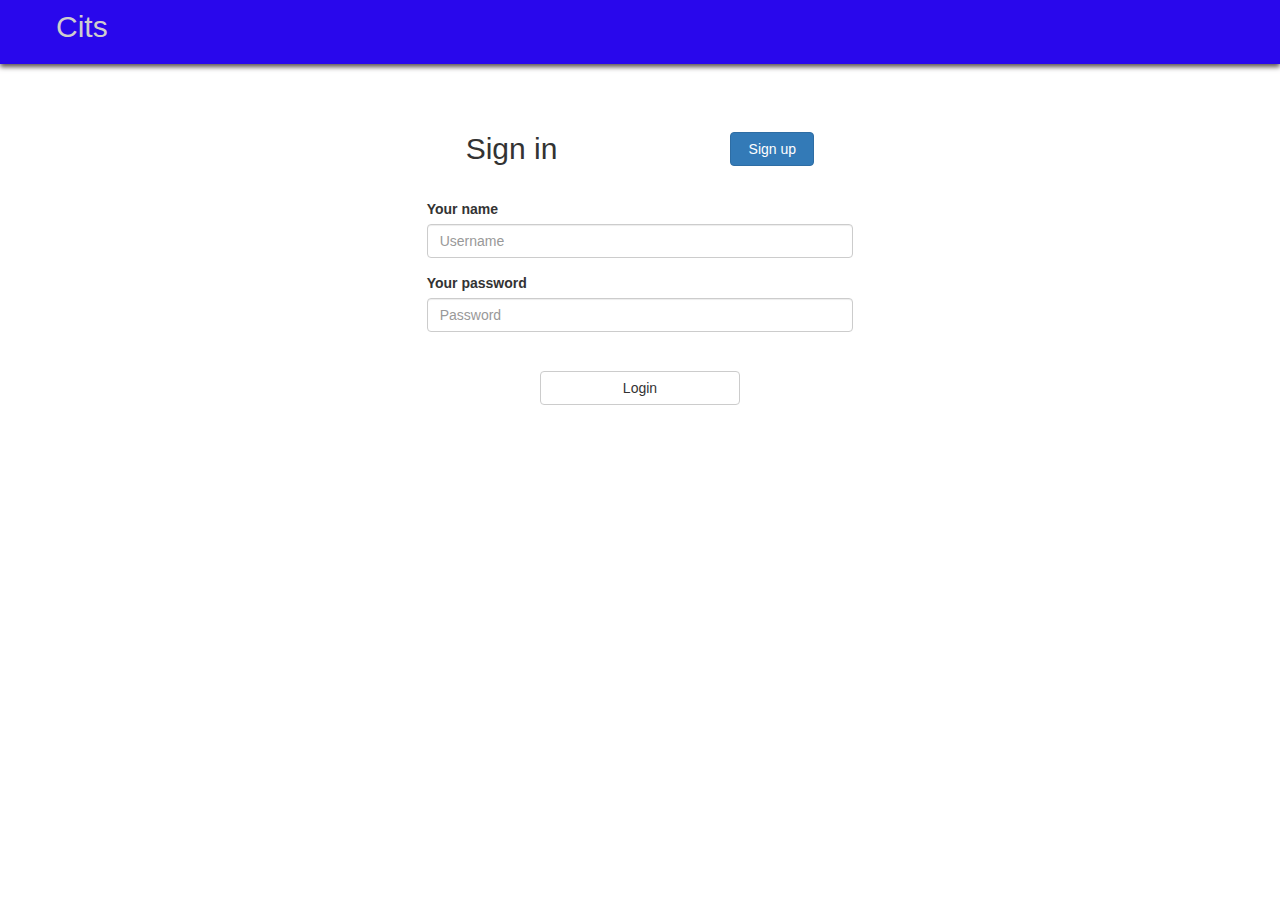
==== frontend/pages/index.html @ f4791c85 "Modify some codes" ====
<!DOCTYPE html>
<html>

<head>
    <script src="https://cdn.staticfile.org/jquery/1.10.2/jquery.min.js"></script>
    <link rel="stylesheet" type="text/css" href="../static/css/main.css">
    <link rel="stylesheet" href="https://cdn.jsdelivr.net/npm/bootstrap@3.3.7/dist/css/bootstrap.min.css"
        integrity="sha384-BVYiiSIFeK1dGmJRAkycuHAHRg32OmUcww7on3RYdg4Va+PmSTsz/K68vbdEjh4u" crossorigin="anonymous">
</head>

<body>
    <div class="nav">
        <div>
            <h2>
                <a href="./index.html">Cits</a>
            </h2>
            <div class="menu">
                <ul>
                    <li>
                        <h3 id="user"></h3>
                    </li>
                    <li>
                        <input class="btn" type="button" value="Logout" onclick="logout(event)" />
                    </li>
                </ul>
            </div>
        </div>
    </div>
    <div style="display:flex;">
        <div class="cus-container col-xs-10 col-sm-8 col-md-8 col-lg-8">
            <h3 class="center">Courses</h3>
            <p class="center">Please start studying</p>
            <div class="center">
                <table style="margin: 0 auto;" id="units">
                    <tr>
                        <th width="100px">Course ID</th>
                        <th width="300px">Course Name</th>
                        <th width="300px">Operation</th>
                    </tr>
                </table>
            </div>
        </div>
    </div>
</body>
<script type="text/javascript" src="../static/js/checkLogin.js"></script>
<script type="text/javascript" src="../static/js/index.js"></script>

</html>
---- frontend/static/css/main.css ----
html, body {
    font-family: "Lato", serif;
    margin: 0;
    padding: 0;
}

.center {
    text-align: center;
}

.content {
    margin: 24px;
}

.nav{
    height: 64px;
    line-height: 64px;
	background: rgb(41, 7, 236);
	width: 100%;
	box-shadow: 0px 3px 5px #5c5252;
	text-indent: 2em;
    color: rgb(207, 205, 205);
}

.nav h2{
    margin: 0;
    display: inline-block;
} 
.nav h2 a {
    color: rgb(207, 205, 205);
    text-decoration: none;
}

.menu {
    display: inline-block;
    position: absolute;
    right: 40px;
}

.menu ul {
    display: flex;
    margin: 0;
    list-style: none;
}

.menu ul a {
    color: #fff;
    text-decoration: none;
}

.menu ul .btn {
    margin: 0;
}

.btn {
    text-decoration: none;
    color: #fff;
    background: rgb(64, 64, 241);
    padding: 8px 16px;
    border-radius: 4px;
    margin: 24px auto;
    display: block;
    width: 84px;
}

.canvas {
  text-align: center;
  background: black;
  position: relative;
}

.tabs {
    display: flex;
    justify-content: center;
    align-items: center;
    list-style: none;
}

.tabs li {
    width: 80px;
    padding: 8px 16px;
}

.curtab {
    background-Color: #FFFFFF;
    cursor: hand;
    border-bottom: 1 solid #ffffff;
    color: #07519A;
    font-size:10.5pt;
    font-weight: bold;
}

.notab {
    background-Color: #EBF3FB;
    cursor: hand;
    color: #07519A;
    font-size:10.5pt;
}

.topTenContainer {
    margin: 0 40px;
}

.cus-container {
    margin: 24px auto;
}
.title {
	margin: 24px;
}

.title h2 {
	display: inline-block;
}

#error {
    color: red;
}

.sign-up-btn {
	float: right;
	margin-top: 20px;
}

.loginBtn {
	text-align: center;
}

.loginBtn button {
	width: 200px;
}

input[type=text] {
	display: inline-block;
	padding: 5px 5px;
	width: 50%;
	margin-top: 1%;
	font-size: 15px;
	border-radius: 13px;
	border-color: transparent;
	margin-bottom: 1%;
}

hr {
	border: none;
	height: 1px;
	background-color: darkslategray;
}

#add.btn{
    margin: 0;
}

.cusButton {
    margin: 0 12px;
}

.edit, .delete {
	width: 80px;
	height: 30px;
	border: 0 none transparent;
	margin: 5px;
}

.back {
    position: absolute;
    top: 24px;
    font-size: 16px;
}
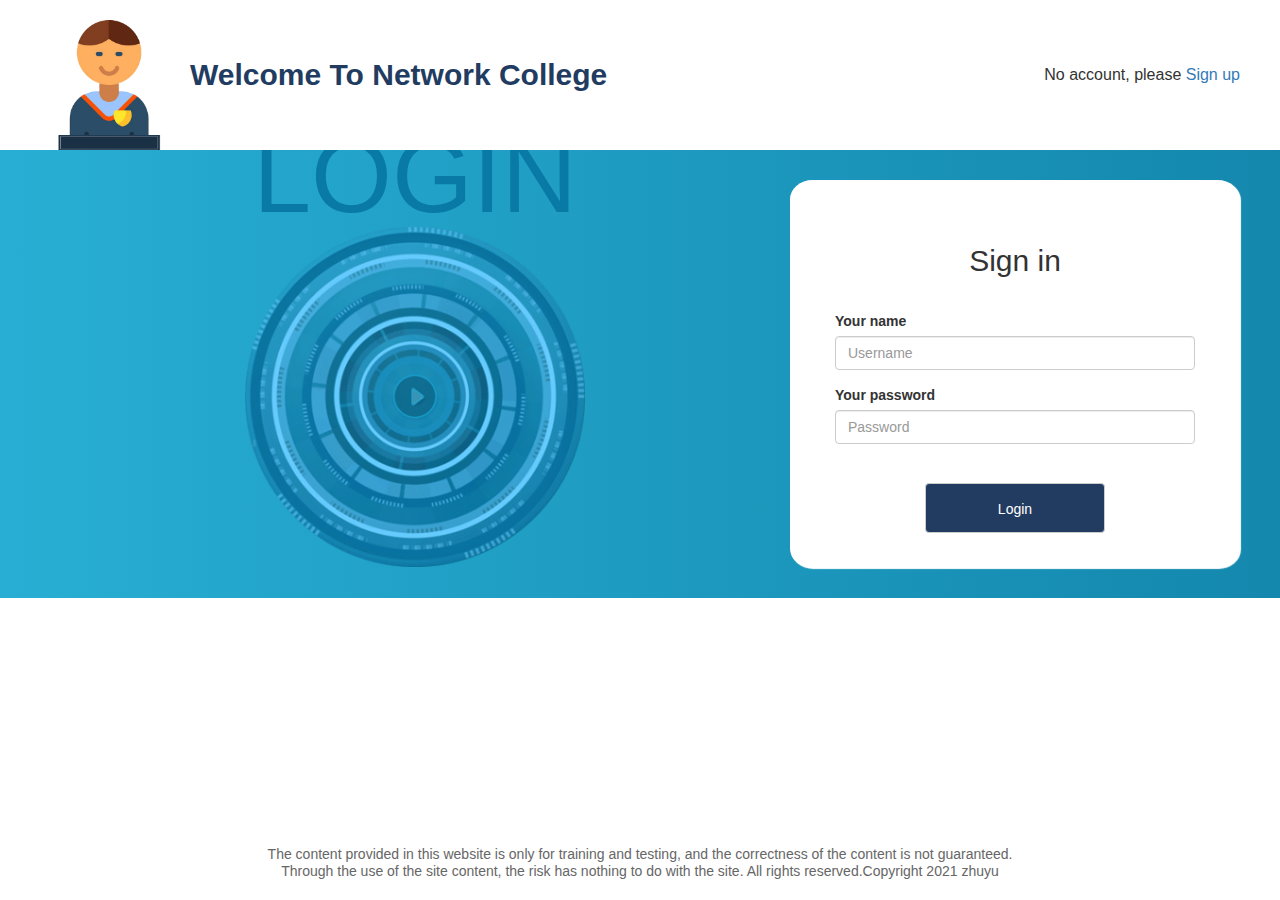
==== commit 2bf09f25: "index" ====
--- a/frontend/pages/index.html
+++ b/frontend/pages/index.html
@@ -4,13 +4,22 @@
 <head>
     <script src="https://cdn.staticfile.org/jquery/1.10.2/jquery.min.js"></script>
     <link rel="stylesheet" type="text/css" href="../static/css/main.css">
+    <link rel="stylesheet" type="text/css" href="../static/css/index.css">
+    <link rel="stylesheet" type="text/css" href="../static/css/base.css">
     <link rel="stylesheet" href="https://cdn.jsdelivr.net/npm/bootstrap@3.3.7/dist/css/bootstrap.min.css"
         integrity="sha384-BVYiiSIFeK1dGmJRAkycuHAHRg32OmUcww7on3RYdg4Va+PmSTsz/K68vbdEjh4u" crossorigin="anonymous">
 </head>
 
 <body>
-    <div class="nav">
-        <div>
+    <div class="top_box">
+        <div class="top">
+            <em>Hello,</em>
+            <span id="user"></span> 
+            <i>|</i>       
+            <input class="logout" type="button" value="Logout" onclick="logout(event)" />
+        </div>
+
+        <!-- <div>
             <h2>
                 <a href="./index.html">Cits</a>
             </h2>
@@ -24,14 +33,176 @@
                     </li>
                 </ul>
             </div>
-        </div>
-    </div>
-    <div style="display:flex;">
+        </div> -->
+    </div>
+    <div class="header_box">
+        <div class="header">
+            Welcome To Network College
+        </div>
+        <div class="menu_box">
+            <ul>
+                <li class="on"><a href="./index.html">home</a></li>
+                <li><a href="./info.html">test</a></li>
+                <li><a href="./aboutMe.html">achievement</a></li>
+                <li><a href="./register.html">sign up</a></li>
+            </ul>
+        </div>
+    </div> 
+    <div class="main">
+        <div class="banner" id="banner">
+            <ul id="pic">        
+                <li><a href="./index.html"><img src="../pages/img/03.jpg" alt=""></a></li>
+                <li><a href="./info.html"><img src="../pages/img/02.jpg" alt=""></a></li>
+                <li><a href="./aboutMe.html"><img src="../pages/img/01.jpg" alt=""></a></li>
+            </ul>
+            <ol id="list">
+                <li class="on"></li>
+                <li></li>
+                <li></li>
+            </ol>
+        </div>  
+    </div>
+    <div class="courses_box">
+        <div class="flex-container">
+            <div class="courses cus-container col-xs-10 col-sm-8 col-md-8 col-lg-8">
+                <h3>Courses</h3>
+                <p>Please start studying</p>
+                <div class="center">
+                    <table class="units-table" id="units">
+                        <tr>
+                            <th width="200px">Course ID</th>
+                            <th width="400px">Course Name</th>
+                            <th width="400px">Operation</th>
+                        </tr>
+                    </table>
+                </div>
+                <!-- <div class="courses_bg">
+                    <div class="">courese</div>
+                </div> -->
+            </div>
+        </div>
+
+    </div>
+    <div class="aboutus_box">
+        <div class="aboutus">
+            <div class="aboutus_top">                
+                <h3>About Us</h3>
+                <p>In Network College,you can find all the website building tutorials you need.From basic HTML to CSS, and even advanced HTML5,CSS3,XML,and Ajax.Are you ready?
+                </p>
+            </div>
+            <div class="aboutus_list">
+                <span></span>
+               <h2>Complete website technical reference manual</h2> 
+               <p>Our reference manual covers all aspects of website technology.
+                <br>Including W3C standard technology: HTML, CSS, XML. And other technologies, such as JavaScript, XML, Ajax, etc.</p>
+            </div>
+            <div class="aboutus_list">
+                <span class="list2"></span>
+               <h2>Online case testing tool</h2> 
+               <p>At Network College, we provide many examples.
+                <br>By using our online test, you can learn a lot about website building.</p>
+            </div>
+            <div class="aboutus_list">
+                <span class="list3"></span>
+               <h2>Quick and easy to understand way of learning</h2> 
+               <p>Every inch of time is worth every inch of money. Therefore, we provide you with quick and easy to understand learning content.
+                   <br>Here, you can get any knowledge you need through an easy to understand and convenient mode.
+               </p>
+            </div>
+            <div class="aboutus_list">
+                <span class="list4"></span>
+               <h2>What if we don't have enough time</h2> 
+               <p>We can record your learning progress, so that you can continue to study next time.
+                   <br>You can continue to learn anytime, anywhere.
+               </p>
+            </div>
+
+            
+        </div>
+    </div>
+    <div class="Links_box">
+        <div class="links">
+            <h3>Friend Links</h3>
+            <p>Learning is the ladder of progress. If you want to learn better, you can click the link below.</p>
+            <div class="row">
+                <div class="col-sm-3 col-md-3">
+                    <div class="thumbnail">
+                        <img src="./img/logo-w3c-mobile-lg.png" alt="w3c">
+                        <div class="caption">
+                            <h3>W3C School</h3>
+                            <p>The World Wide Web Consortium (W3C) is an international community where Member organizations,
+                                a full-time staff, and the public work together to develop Web standards. Led by Web
+                                inventor and Director Tim Berners-Lee and CEO Jeffrey Jaffe, W3C's mission is to lead the
+                                Web to its full potential. Contact W3C for more information.</p>
+                            <p>
+                                <a href="https://www.w3.org/" class="btn btn-primary" role="button">Go to &gt;&gt;</a>
+                            </p>
+                        </div>
+                    </div>
+                </div>
+                <div class="col-sm-3 col-md-3">
+                    <div class="thumbnail">
+                        <img src="./img/v5-new-logo.png" alt="bootstrap">
+                        <div class="caption">
+                            <h3>Bootstrap</h3>
+                            <p>News and announcements for all things Bootstrap, including new releases, Bootstrap Themes,
+                                and Bootstrap Icons.</p>
+                            <p>
+                                <a href="https://blog.getbootstrap.com/" class="btn btn-primary" role="button">Go to
+                                    &gt;&gt;</a>
+                            </p>
+                        </div>
+                    </div>
+                </div>
+                <div class="col-sm-3 col-md-3">
+                    <div class="thumbnail">
+                        <img src="./img/logo-jquery.png" alt="jquery" class="jquery-img">
+                        <div class="caption">
+                            <h3>JQuery</h3>
+                            <p>jQuery is a fast, small, and feature-rich JavaScript library. It makes things like HTML
+                                document traversal and manipulation, event handling, animation, and Ajax much simpler with
+                                an easy-to-use API that works across a multitude of browsers. With a combination of
+                                versatility and extensibility, jQuery has changed the way that millions of people write
+                                JavaScript.</p>
+                            <p>
+                                <a href="https://jquery.com/" class="btn btn-primary" role="button">Go to &gt;&gt;</a>
+                            </p>
+                        </div>
+                    </div>
+                </div>
+                <div class="col-sm-3 col-md-3">
+                    <div class="thumbnail">
+                        <img src="./img/XML_com_logo.svg" alt="xml">
+                        <div class="caption">
+                            <h3>XML.com</h3>
+                            <p>XML.com contains curated information aimed at professionals in fields where XML is widely
+                                used. These include publishing (for example, technical documentation and technical
+                                publishing) and healthcare (for example, HL7 and related work).</p>
+                            <p>
+                                <a href="https://www.xml.com/" class="btn btn-primary" role="button">Go to &gt;&gt;</a>
+                            </p>
+                        </div>
+                    </div>
+                </div>
+            </div>
+        </div>
+    </div>
+
+    <!-- TOP -->
+    <a href="#" class="gotop">^<br>TOP</a>
+    <!-- Copyright -->
+    <div class="footer_box">
+        <div class="footer">
+            The content provided in this website is only for training and testing, and the correctness of the content is not guaranteed. 
+            <br>Through the use of the site content, the risk has nothing to do with the site. All rights reserved.Copyright 2021 zhuyu 
+        </div> 
+    </div> 
+    <!-- <div class="flex-container">
         <div class="cus-container col-xs-10 col-sm-8 col-md-8 col-lg-8">
             <h3 class="center">Courses</h3>
             <p class="center">Please start studying</p>
             <div class="center">
-                <table style="margin: 0 auto;" id="units">
+                <table class="units-table" id="units">
                     <tr>
                         <th width="100px">Course ID</th>
                         <th width="300px">Course Name</th>
@@ -41,6 +212,71 @@
             </div>
         </div>
     </div>
+    <div class="links">
+        <h3>Friend Links</h3>
+        <div class="row">
+            <div class="col-sm-3 col-md-3">
+                <div class="thumbnail">
+                    <img src="./img/logo-w3c-mobile-lg.png" alt="w3c">
+                    <div class="caption">
+                        <h3>W3C School</h3>
+                        <p>The World Wide Web Consortium (W3C) is an international community where Member organizations,
+                            a full-time staff, and the public work together to develop Web standards. Led by Web
+                            inventor and Director Tim Berners-Lee and CEO Jeffrey Jaffe, W3C's mission is to lead the
+                            Web to its full potential. Contact W3C for more information.</p>
+                        <p>
+                            <a href="https://www.w3.org/" class="btn btn-primary" role="button">Go to &gt;&gt;</a>
+                        </p>
+                    </div>
+                </div>
+            </div>
+            <div class="col-sm-3 col-md-3">
+                <div class="thumbnail">
+                    <img src="./img/v5-new-logo.png" alt="bootstrap">
+                    <div class="caption">
+                        <h3>Bootstrap</h3>
+                        <p>News and announcements for all things Bootstrap, including new releases, Bootstrap Themes,
+                            and Bootstrap Icons.</p>
+                        <p>
+                            <a href="https://blog.getbootstrap.com/" class="btn btn-primary" role="button">Go to
+                                &gt;&gt;</a>
+                        </p>
+                    </div>
+                </div>
+            </div>
+            <div class="col-sm-3 col-md-3">
+                <div class="thumbnail">
+                    <img src="./img/logo-jquery.png" alt="jquery" class="jquery-img">
+                    <div class="caption">
+                        <h3>JQuery</h3>
+                        <p>jQuery is a fast, small, and feature-rich JavaScript library. It makes things like HTML
+                            document traversal and manipulation, event handling, animation, and Ajax much simpler with
+                            an easy-to-use API that works across a multitude of browsers. With a combination of
+                            versatility and extensibility, jQuery has changed the way that millions of people write
+                            JavaScript.</p>
+                        <p>
+                            <a href="https://jquery.com/" class="btn btn-primary" role="button">Go to &gt;&gt;</a>
+                        </p>
+                    </div>
+                </div>
+            </div>
+            <div class="col-sm-3 col-md-3">
+                <div class="thumbnail">
+                    <img src="./img/XML_com_logo.svg" alt="xml">
+                    <div class="caption">
+                        <h3>XML.com</h3>
+                        <p>XML.com contains curated information aimed at professionals in fields where XML is widely
+                            used. These include publishing (for example, technical documentation and technical
+                            publishing) and healthcare (for example, HL7 and related work).</p>
+                        <p>
+                            <a href="https://www.xml.com/" class="btn btn-primary" role="button">Go to &gt;&gt;</a>
+                        </p>
+                    </div>
+                </div>
+            </div>
+        </div>
+    </div> -->
+
 </body>
 <script type="text/javascript" src="../static/js/checkLogin.js"></script>
 <script type="text/javascript" src="../static/js/index.js"></script>
--- a/frontend/static/css/main.css
+++ b/frontend/static/css/main.css
@@ -63,70 +63,8 @@
     width: 84px;
 }
 
-.canvas {
-  text-align: center;
-  background: black;
-  position: relative;
-}
-
-.tabs {
-    display: flex;
-    justify-content: center;
-    align-items: center;
-    list-style: none;
-}
-
-.tabs li {
-    width: 80px;
-    padding: 8px 16px;
-}
-
-.curtab {
-    background-Color: #FFFFFF;
-    cursor: hand;
-    border-bottom: 1 solid #ffffff;
-    color: #07519A;
-    font-size:10.5pt;
-    font-weight: bold;
-}
-
-.notab {
-    background-Color: #EBF3FB;
-    cursor: hand;
-    color: #07519A;
-    font-size:10.5pt;
-}
-
-.topTenContainer {
-    margin: 0 40px;
-}
-
 .cus-container {
     margin: 24px auto;
-}
-.title {
-	margin: 24px;
-}
-
-.title h2 {
-	display: inline-block;
-}
-
-#error {
-    color: red;
-}
-
-.sign-up-btn {
-	float: right;
-	margin-top: 20px;
-}
-
-.loginBtn {
-	text-align: center;
-}
-
-.loginBtn button {
-	width: 200px;
 }
 
 input[type=text] {
@@ -146,23 +84,12 @@
 	background-color: darkslategray;
 }
 
-#add.btn{
-    margin: 0;
-}
-
-.cusButton {
-    margin: 0 12px;
-}
-
-.edit, .delete {
-	width: 80px;
-	height: 30px;
-	border: 0 none transparent;
-	margin: 5px;
-}
-
 .back {
     position: absolute;
     top: 24px;
     font-size: 16px;
 }
+
+.flex-container {
+    display:flex;
+}
--- a/frontend/static/css/index.css
+++ b/frontend/static/css/index.css
@@ -0,0 +1,220 @@
+.units-table {
+    margin: 0 auto;
+}
+
+.links {
+    margin: 24px auto;
+    width: 900px;
+    background: lavender;
+    padding: 12px 0;
+}
+
+.links > h3 {
+    margin-left: 48px;
+}
+
+.links .row {
+    margin: 24px;
+}
+
+.jquery-img {
+    background: rebeccapurple;
+    padding: 12px 0;
+}
+
+/* banner */
+.main{
+    float: left;
+    width: 100%;
+    margin:20px 0;
+    /* background: #F7F7F7; */
+    /* min-height:800px; */
+}
+.banner{
+    margin: 0 auto;
+    width: 1200px;
+    height: 500px;
+    position:relative;
+    overflow:hidden;
+}
+.banner img{        
+    width: 1200px;
+    height: 500px;
+    border-radius: 10px;
+}
+.banner ul {
+    position:absolute;
+    margin-top: 0;
+}
+.banner ul li {
+	height:500px;
+}
+.banner ol {
+	position:absolute;
+	right:10px;
+    bottom:10px;
+    text-align: center;
+}
+.banner ol li {
+	height:20px;
+	width:20px;
+	background:#ddd;
+	border-radius:50%;
+	margin-left:5px;
+	color:#959490;
+	float:left;
+	text-align:center;
+    cursor:pointer;
+}
+.banner ol .on {
+	background:#8F9E9E;
+    color:#fff;
+    width: 30px;
+    border-radius: 10px;
+}
+
+
+.courses_box{
+    width: 100%;
+    float: left;
+
+}
+.courses_box .flex-container{
+    display: block;
+    width: 1200px;
+    margin: 0 auto;
+}
+.courses_box .courses{
+    width: 100%;
+    background: #fff;
+    padding: 20px;
+    margin: 0 auto;
+    position: relative;
+
+}
+.courses_box .btn{
+    background:#223c61;
+    width: 130px;
+    height:50px;
+    padding:  0 30px;
+    line-height:50px;
+}
+.courses_box .btn:hover{
+    background:#31517f;
+    color: #fff;
+}
+.courses_box .btn2{
+    background:#cb1e36;
+}
+.courses_box .btn2:hover{
+    background:#cf3449;
+}
+.courses_box .center{
+    padding: 5px 0 30px;
+    margin: 0;
+}
+.courses_box table th,.courses_box table td{
+    border: 1px solid #eee;
+    padding: 5px 0;
+}
+.courses_box table th{
+   text-align: center;
+   padding: 10px 0;
+   background: #eee;
+}
+.courses_box .units-table{
+    width: 98%;
+}
+.courses h3,.courses p{
+    padding-left: 20px;
+}
+
+.Links_box{
+    width: 100%;
+    float: left;
+}
+.Links_box .links{
+    width: 1200px;
+    margin: 20px auto;
+    background: #fff;
+    padding:30px 20px;
+}
+.Links_box .links .row{
+    margin: 0;
+}
+.Links_box .links h3,.Links_box .links p{
+    padding:0 0 18px 18px;
+    margin: 0;
+
+}
+.Links_box .btn-primary{
+    background:#223c61;
+}
+.Links_box .btn-primary:hover{
+    background:#31517f;
+    color: #fff;
+}
+
+.aboutus_box{
+    width: 100%;
+    float: left;
+}
+.aboutus_box .aboutus{
+    width: 1200px;
+    background: #fff;
+    padding: 20px 33px;
+    margin: 20px auto 0;
+
+}
+
+.aboutus_box .aboutus_list{
+    padding-left:70px;
+    line-height: 2;
+    border-bottom: 1px solid #eee;
+    position: relative;
+
+}
+.aboutus_box .aboutus_list:last-child{
+    border-bottom: none;
+
+}
+.aboutus_box .aboutus_list h2{
+    padding: 10px 0;
+    font-size: 20px;
+    font-weight: 700;
+}
+.aboutus_box .aboutus_list p{
+    padding-bottom: 20px;
+}
+.aboutus_box .aboutus_list span{
+    position: absolute;
+    top: 35px;
+    left: 0;
+    background-image: url('../../pages/img/iconbg.png');
+    background-repeat: no-repeat;
+    background-size: 72px;
+    background-position: 0 0;
+    width: 72px;
+    height: 50px;
+    display: block;
+
+}
+.aboutus_box .aboutus_list .list2{
+    background-position: 0 -64px ;
+}
+.aboutus_box .aboutus_list .list3{
+    background-position: 0 -140px;
+}
+.aboutus_box .aboutus_list .list4{
+    background-position: 0 -205px;
+}
+.aboutus_box .aboutus_top{
+    
+    border-bottom: 1px solid #eee;
+}
+.aboutus_box{}
+
+
+.thumbnail:hover{
+    border-color: #223c61;
+}--- a/frontend/static/css/base.css
+++ b/frontend/static/css/base.css
@@ -0,0 +1,144 @@
+@charset "utf-8";
+body{
+    background: url(../../pages/img/bg.png) repeat #f7f7f7;
+    background-size:30px;
+    color: #333;}
+body,
+html {
+    font-size: 12px;
+    font-family: "Microsoft YaHei",  Arial,;
+    font-weight: 400;
+    height: 100% ;
+}
+* {
+    margin: 0;
+    padding: 0;
+    border: 0;
+    text-decoration: none;
+    list-style: none;
+    outline-style: none
+}
+*,
+:after,
+:before {
+    -webkit-box-sizing: border-box;
+    -moz-box-sizing: border-box;
+    box-sizing: border-box
+}
+em,i,span {
+    font-style: normal;
+}
+a,a:hover{
+    color: #333;
+    text-decoration: none !important;
+}
+.top_box{
+    float: left;
+    background:#e8e8e8;
+    height:20px;
+    line-height: 20px;
+    width: 100%;
+    color: #333;
+}
+.top{
+    width: 1200px;
+    margin: 0 auto;
+    text-align: right;
+    color: #333;
+    letter-spacing: 1px;
+
+}
+.top .logout{
+    background:#e8e8e8 ;
+}
+.top em,.top i{
+    color: #999;
+    font-size: 10px;
+    padding: 0 5px;
+}
+
+.header_box{
+    float: left;
+    width: 100%;
+    height:200px;
+    background: #fff;   
+    text-align: center; 
+    /* border-bottom: 10px solid #999; */
+}
+.header{
+    width: 1200px;
+    height: 150px;
+    margin: 0 auto;
+    line-height: 150px;
+    color: #223c61;
+    font-weight: 700;
+    font-size: 30px;
+    text-align: center;
+    text-shadow: 0px 1px 30px #fff;
+    background: url("../../pages/img/logo.png") no-repeat left bottom;
+    background-size:auto 130px ;
+}
+.header_box .menu_box{
+    width: 100%;
+    height:50px;
+    line-height: 40px;
+    background:#223c61;
+    border-top: 5px solid #223c61;
+    border-bottom: 5px solid #223c61;
+}
+.header_box ul{
+    width: 1200px;
+    margin: 0 auto;
+    font-size:18px;
+}
+.header_box li{
+    float: left;
+    margin-right:5px;
+}
+.header_box li a{
+    display: block;
+    color: #fff;
+    padding:0 50px;
+}
+.header_box li a:hover, .header_box .on a{
+    background: #fff;
+    color: #223c61;
+}
+
+
+.footer_box{ 
+    float: left;   
+    width: 100%;
+    min-height:50px;
+    line-height:1.2;
+    background: #223c61;   
+    text-align: center; 
+    color: #eee;
+}
+.footer{
+    width: 1200px;
+    margin:0 auto;
+    padding: 10px;
+}
+
+/* TOP */
+.gotop{
+    right:50px;
+    bottom:52px;
+    position: fixed; 
+    padding:10px;
+    background:#333;
+    color: #fff; 
+    text-align: center;
+    line-height: 1;
+}
+.gotop:hover{
+    color: #fff; 
+    background: #999;
+}
+.btn.focus, 
+.btn:focus, 
+.btn:hover{
+    color: #fff !important;
+
+}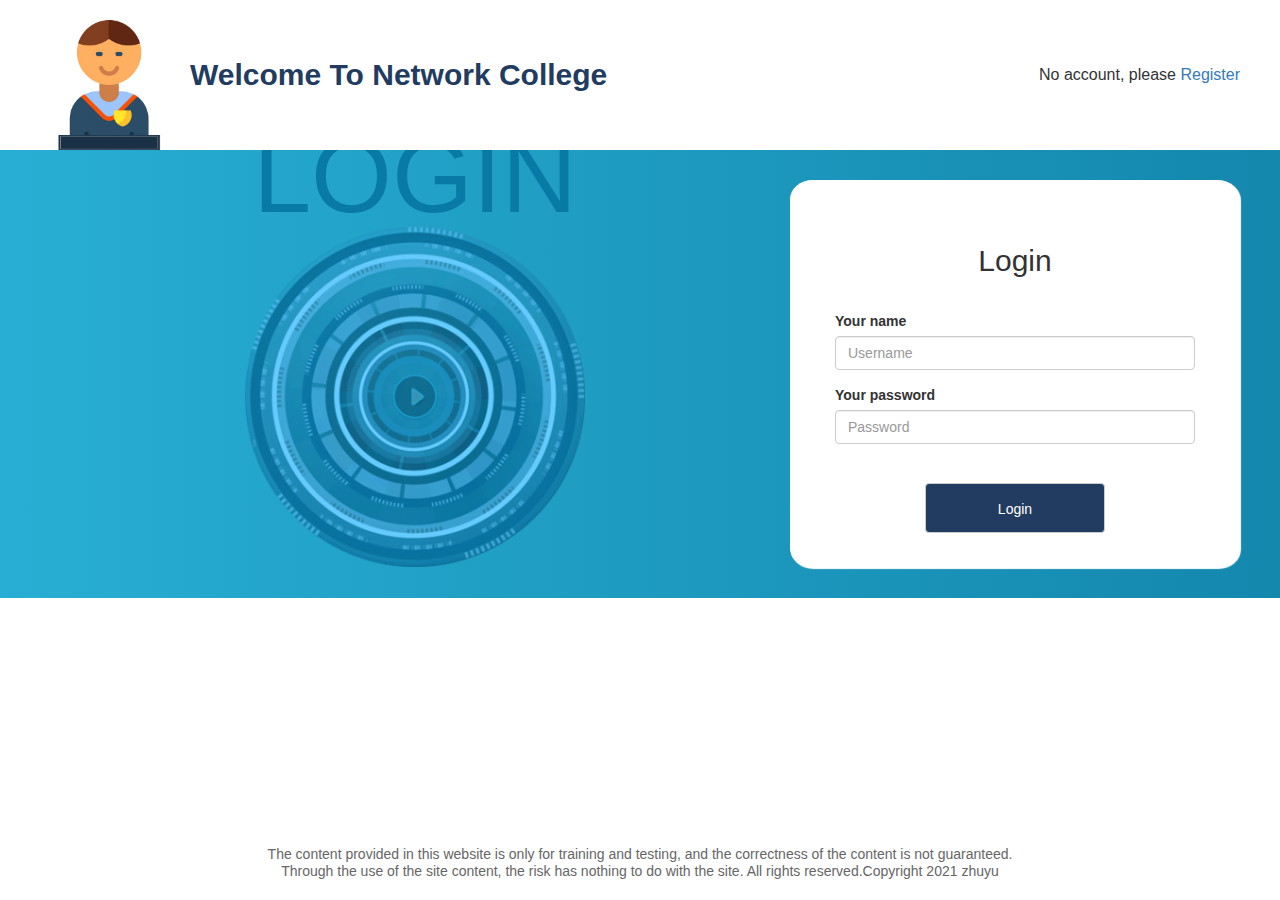
==== commit c591ebe4: "index style" ====
--- a/frontend/pages/index.html
+++ b/frontend/pages/index.html
@@ -42,16 +42,19 @@
         <div class="menu_box">
             <ul>
                 <li class="on"><a href="./index.html">home</a></li>
-                <li><a href="./info.html">test</a></li>
-                <li><a href="./aboutMe.html">achievement</a></li>
-                <li><a href="./register.html">sign up</a></li>
+                <li><a href="./register.html">register</a></li>
             </ul>
         </div>
     </div> 
     <div class="main">
+        <div class="banner">
+            <img src="../pages/img/01.jpg" alt="">
+        </div>
+    </div>
+    <!-- <div class="main">
         <div class="banner" id="banner">
             <ul id="pic">        
-                <li><a href="./index.html"><img src="../pages/img/03.jpg" alt=""></a></li>
+                <li><a href="./register.html"><img src="../pages/img/01.jpg" alt=""></a></li>
                 <li><a href="./info.html"><img src="../pages/img/02.jpg" alt=""></a></li>
                 <li><a href="./aboutMe.html"><img src="../pages/img/01.jpg" alt=""></a></li>
             </ul>
@@ -61,7 +64,7 @@
                 <li></li>
             </ol>
         </div>  
-    </div>
+    </div> -->
     <div class="courses_box">
         <div class="flex-container">
             <div class="courses cus-container col-xs-10 col-sm-8 col-md-8 col-lg-8">
--- a/frontend/static/css/main.css
+++ b/frontend/static/css/main.css
@@ -85,9 +85,33 @@
 }
 
 .back {
-    position: absolute;
-    top: 24px;
-    font-size: 16px;
+    width: 140px;
+    color: #FFF;
+    background: #223c61;
+    margin:30px 40px; 
+    height: 34px;
+    line-height: 34px;  
+    display:block;
+    margin-bottom: 0;
+    font-size: 14px;
+    font-weight: 400;
+    text-align: center;
+    white-space: nowrap;
+    vertical-align: middle;
+    -ms-touch-action: manipulation;
+    touch-action: manipulation;
+    cursor: pointer;
+    -webkit-user-select: none;
+    -moz-user-select: none;
+    -ms-user-select: none;
+    user-select: none;
+    background-image: none;
+    border-radius: 4px;
+}
+.back:hover{ 
+    background:#31517f;
+    color: #fff;
+    
 }
 
 .flex-container {
--- a/frontend/static/css/index.css
+++ b/frontend/static/css/index.css
@@ -30,6 +30,18 @@
     /* background: #F7F7F7; */
     /* min-height:800px; */
 }
+/* .banner_bg{
+    margin: 0 auto;
+    width: 1200px;
+    height:300px;
+    position:relative;
+    overflow:hidden;
+}
+.banner_bg img{        
+    width: 1200px;
+    height:300px;
+    border-radius: 10px;
+} */
 .banner{
     margin: 0 auto;
     width: 1200px;
--- a/frontend/static/css/base.css
+++ b/frontend/static/css/base.css
@@ -110,15 +110,16 @@
     float: left;   
     width: 100%;
     min-height:50px;
-    line-height:1.2;
+    line-height:1;
     background: #223c61;   
     text-align: center; 
-    color: #eee;
+    color: #3b629f;
 }
 .footer{
     width: 1200px;
     margin:0 auto;
-    padding: 10px;
+    font-size: 10px;
+    padding: 15px;
 }
 
 /* TOP */
@@ -131,6 +132,7 @@
     color: #fff; 
     text-align: center;
     line-height: 1;
+    z-index: 10;
 }
 .gotop:hover{
     color: #fff; 
